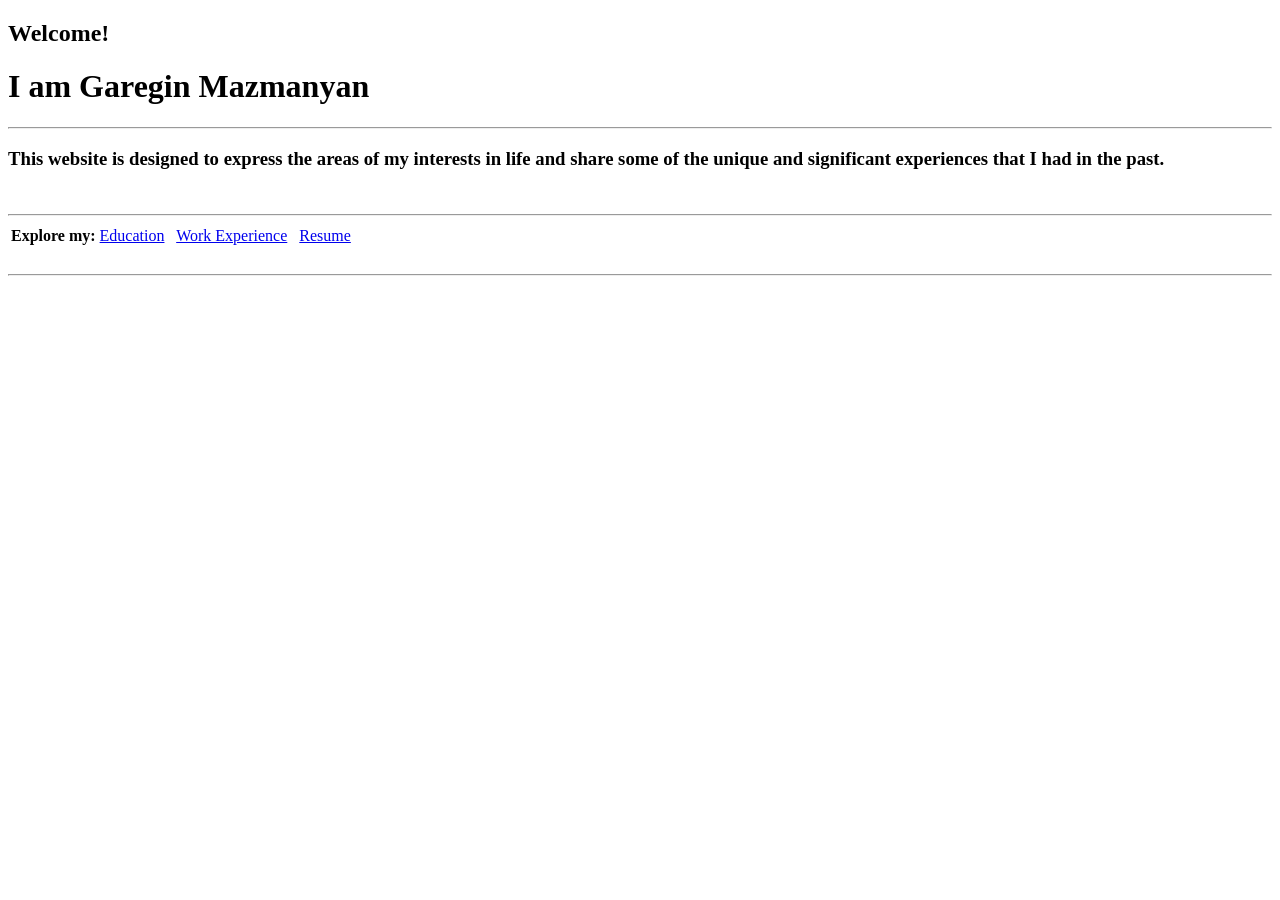
==== index.html @ bd247ea5 "Add files via upload" ====
<!DOCTYPE html>
<html lang="en">
<head>
    <meta charset="UTF-8">
    <title>Document</title>
</head>
<body>

<h2><b>Welcome!</b></h2>


<h1><b>I am Garegin Mazmanyan</b></h1>
<hr>
<section>
	<h3>This website is designed to express the areas of my interests in life and share some of the unique and significant experiences that I had in the past. </h3>
<br>
<hr>
</section>

<div>
	<table>
		<tr>
			<th>Explore my:</th>
			<td><a href='education.html'>Education</a></td>
			<td> &nbsp; <a  href='work_experience.html'>  Work Experience</a></td>
			<td> &nbsp; <a href='resume.html'>Resume</a></td>
		</tr>
	</table>
		<br>
		<hr>
</div>



</body>
</html>
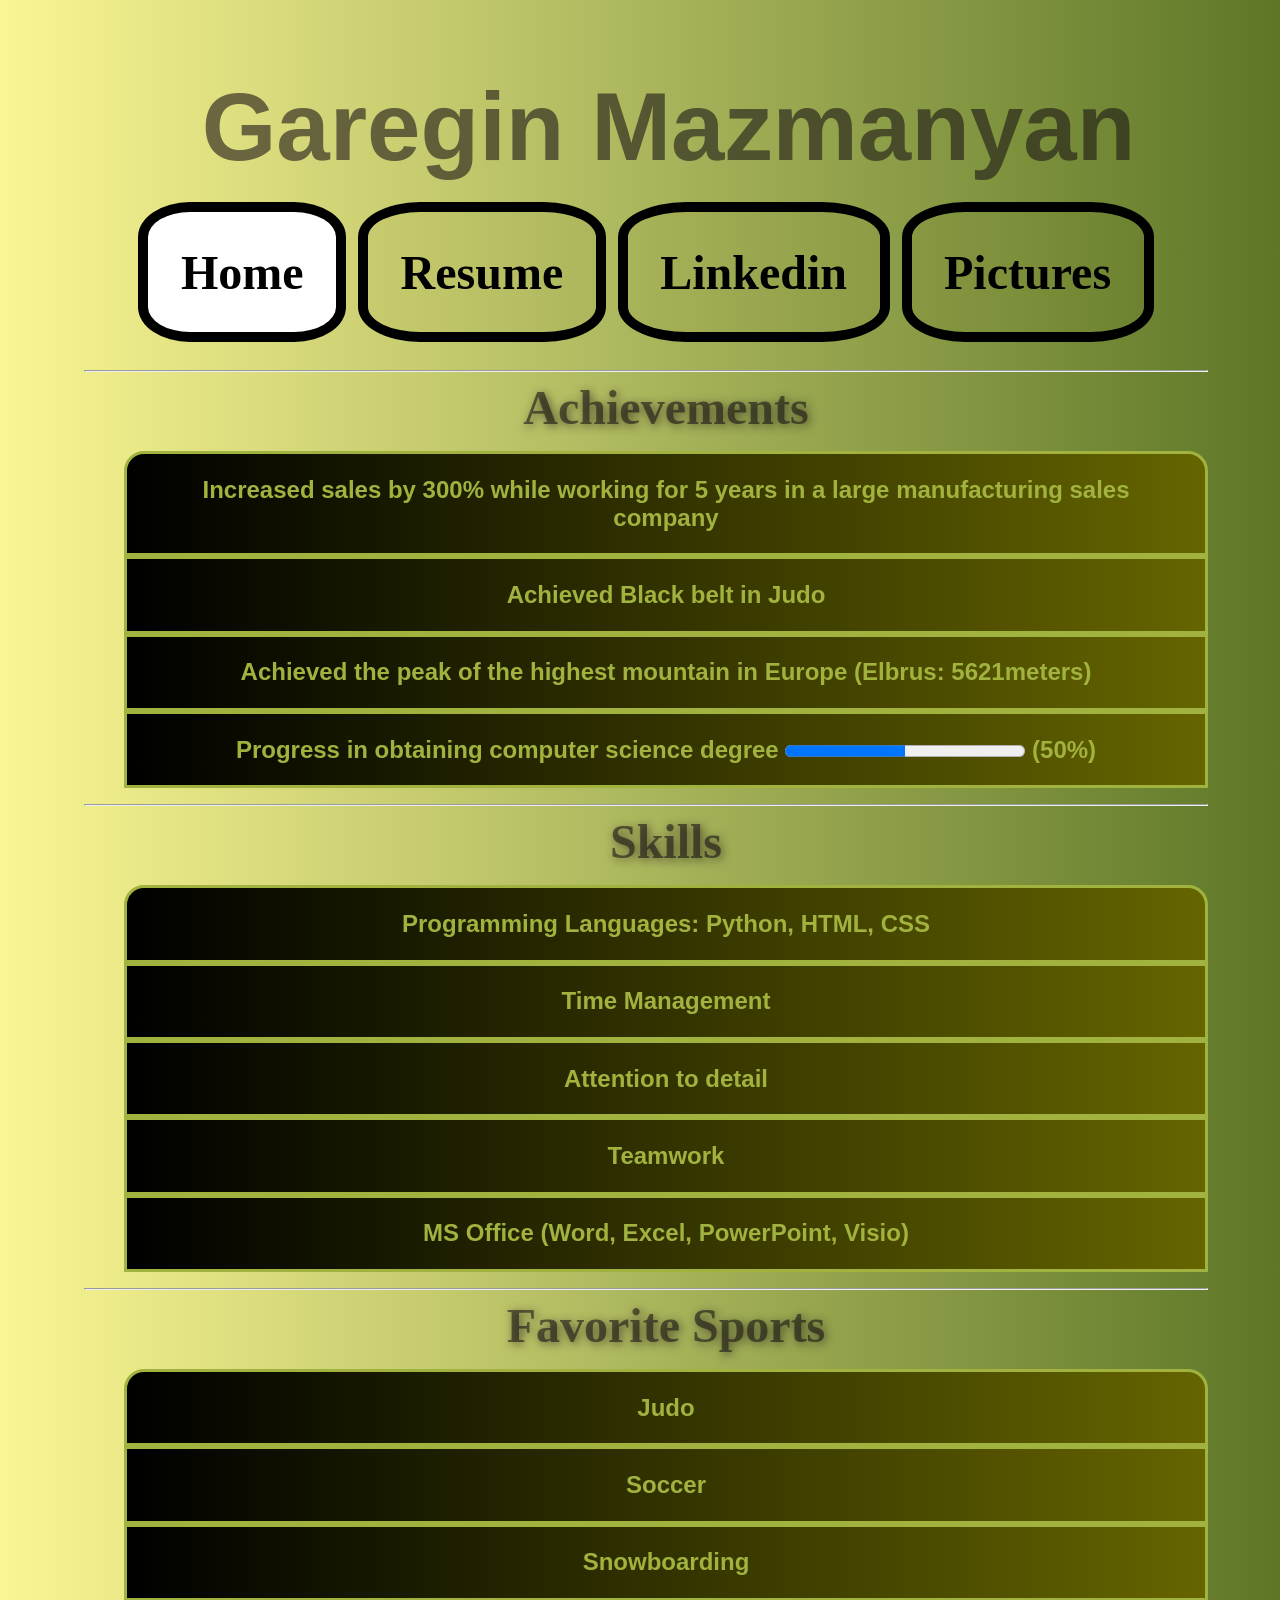
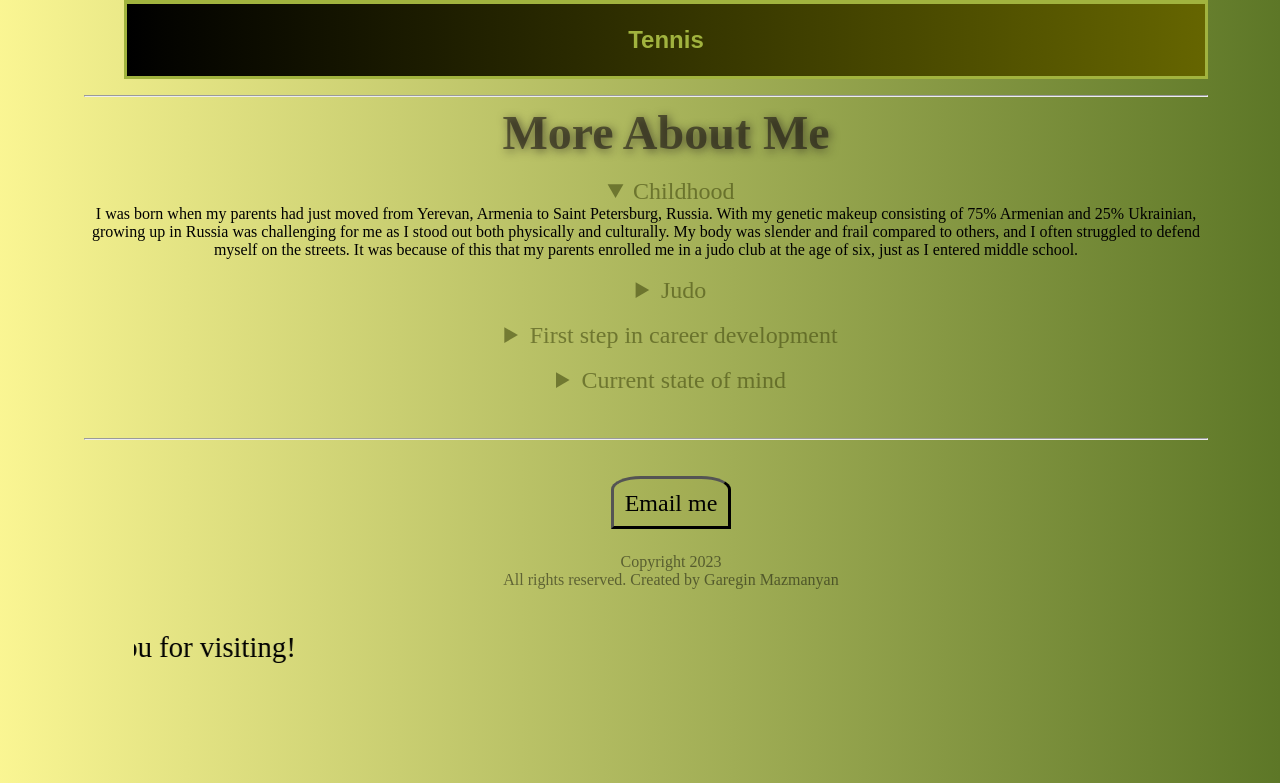
==== commit 989205c4: "Add files via upload" ====
--- a/index.html
+++ b/index.html
@@ -1,36 +1,96 @@
 <!DOCTYPE html>
-<html lang="en">
+<html  lang = 'en'>
 <head>
-    <meta charset="UTF-8">
-    <title>Document</title>
+	<meta charset="UTF-8">
+	<link rel="stylesheet" href="../awesomefonts/css/all.css">
+	<link rel = "stylesheet" href = "css/project.css">
 </head>
 <body>
+	<header>
+		<h1>Garegin Mazmanyan</h1>
+		<nav>
+		<a href  = 'index.html'class = "active">Home</a>
+		<a href = 'files/GMazmanyan_Resume.pdf' target = ' blank'>Resume</a>
+		<a href = 'https://www.linkedin.com/in/gareginma/' target = ' blank'>Linkedin</a>
+		<a href  = 'pictures.html'>Pictures</a>
+		</nav>
+	</header>
 
-<h2><b>Welcome!</b></h2>
+	<hr>
 
+	<section>
+		<h2>Achievements</h2>
+	 	<ul>
+			<li>Increased sales by 300% while working for 5 years in a large manufacturing sales company</li>
+			<li>Achieved Black belt in Judo</li>
+			<li>Achieved the peak of the highest mountain in Europe (Elbrus: 5621meters)</li>
+			<li>Progress in obtaining computer science degree  <progress value="0.5"></progress> (50%)</li>
+	 	</ul> 
+ 	</section>
 
-<h1><b>I am Garegin Mazmanyan</b></h1>
-<hr>
-<section>
-	<h3>This website is designed to express the areas of my interests in life and share some of the unique and significant experiences that I had in the past. </h3>
-<br>
-<hr>
-</section>
+	<hr>
 
-<div>
-	<table>
-		<tr>
-			<th>Explore my:</th>
-			<td><a href='education.html'>Education</a></td>
-			<td> &nbsp; <a  href='work_experience.html'>  Work Experience</a></td>
-			<td> &nbsp; <a href='resume.html'>Resume</a></td>
-		</tr>
-	</table>
+	<section>
+		<h2>Skills</h2>
+		<ul>
+			<li>Programming Languages: Python, HTML, CSS</li>
+			<li>Time Management</li>
+			<li>Attention to detail</li>
+			<li>Teamwork</li>
+			<li>MS Office (Word, Excel, PowerPoint, Visio)</li>
+		</ul>
+	</section>
+
+	<hr>
+
+	<section>
+		<h2>Favorite Sports</h2>
+		<ul>
+			<li>Judo</li>
+			<li>Soccer</li>
+			<li>Snowboarding</li>
+			<li>Tennis</li>
+		</ul>
+	</section>
+
+	<hr>
+
+	<section>
+		<h2>More About Me</h2>
 		<br>
-		<hr>
-</div>
+		<details open>
+			<summary>Childhood</summary>
+			I was born when my parents had just moved from Yerevan, Armenia to Saint Petersburg, Russia. With my genetic makeup consisting of 75% Armenian and 25% Ukrainian, growing up in Russia was challenging for me as I stood out both physically and culturally. My body was slender and frail compared to others, and I often struggled to defend myself on the streets. It was because of this that my parents enrolled me in a judo club at the age of six, just as I entered middle school.
+		</details>
+		<br>
+		<details>
+			<summary>Judo</summary>
+			I fell in love with judo from the very start, as it gave me the ability to protect myself and feel confident, earning respect from those around me. Judo became the top priority of my life until the age of 17, when I won a bronze medal at the Russian Championships and earned my black belt.
+		</details>
+		<br>
+		<details>
+			<summary>First step in career development</summary>
+			From a young age, I always knew I was ambitious and determined. However, I realized that becoming a professional athlete, especially in judo, would not lead me to the ambitious future I craved. I decided to explore the world of business by pursuing a degree in Switzerland and the United Kingdom. I spent a total of two years studying in Europe and decided to return to Russia to begin my career rather than continue my studies. Looking back, I recognize that my decision was made out of immaturity, as I believed I could become a successful professional while simultaneously self-educating and forgoing a formal university education.
+		</details>
+		<br>
+		<details>
+			<summary>Current state of mind</summary>
+			Although I found moderate success in my career, the experience revealed that I lacked many critical skills and knowledge necessary for a successful career. However, this time I knew precisely what I needed to study. Observing the vast technological tools and equipment in the company, I realized the significant impact of advanced knowledge on any industry's efficiency. This realization drove me to return to college and obtain a degree in computer science. My ultimate goal is to become a professional in the field of computer science, with a particular interest in robotics, artificial intelligence, and automation. I am inspired to remain active, always striving to enhance my quality of life in the future.
+		</details>
+	</section>
 
+	<br>
+	<br>
+	<hr>
+	
+	<footer>
+		<span><a class = 'contact' href="mailto:garegin.ma@gmail.com">Email me <i class="fa-regular fa-envelope"></i></a></span>
+		<br>
+		<br>
+		<span> <i class="fa-regular fa-copyright"></i> Copyright 2023</span>
+		<span> All rights reserved. Created by Garegin Mazmanyan</span>
+		<marquee direction = 'right'><i class="fa-regular fa-face-smile"></i>Thank you for visiting!<i class="fa-regular fa-face-smile"></i></marquee>
+	</footer>
+	
+</body>
 
-
-</body>
-</html>
--- a/css/project.css
+++ b/css/project.css
@@ -0,0 +1,127 @@
+body{
+    margin-left: 20px;
+    padding: 5%;
+    background: linear-gradient(to right,rgb(246 238 62 / 56%), rgb(93 119 39));
+}
+
+header{
+    text-align: center;
+    /* add a background-image */ 
+}
+
+h1{
+    padding-left: 45px;
+    font-family:'Gill Sans', 'Gill Sans MT', Calibri, 'Trebuchet MS', sans-serif;
+    font-size: 600%;
+    margin:auto;
+    color:rgb(29 22 22 / 60%);
+}
+
+nav{
+    padding: 20px;
+    font-weight: bold;
+    font-size: 300%;
+
+}
+
+nav a{
+    display: inline-block;
+    border: solid;
+    border-width: 10px;
+    border-radius: 25%;
+    padding: 3%;
+    text-decoration: none;
+	background-color: rgb(101 101 0 / 5%);
+	color: rgb(0, 0, 0);
+}
+
+nav a:hover{
+	background-color: rgb(255, 255, 255);
+	color: rgb(0, 0, 0);
+}
+
+.active{
+	background-color: rgb(255, 255, 255);
+	color: rgb(0, 0, 0);
+}
+
+h2{
+    font-size: 300%;
+    margin:0 auto;
+    padding-left: 40px;
+    color:rgb(29 22 22 / 60%);
+    text-shadow:2px 2px 10px;
+}
+
+section{
+    display: block;
+    text-align: center;
+}
+
+li{
+    border: solid;
+    padding: 2%;
+    list-style-type:none;
+    font-size: 150%;
+    background:linear-gradient(to right,rgb(0, 0, 0),rgb(101, 101, 0));
+    color:rgb(161, 179, 62);
+    font-weight: bold;
+    font-family:'Lucida Sans', 'Lucida Sans Regular', 'Lucida Grande', 'Lucida Sans Unicode', Geneva, Verdana, sans-serif;
+}
+li:first-child{
+    border-radius: 20px 20px 0px 0px;
+}
+
+summary{
+    margin-left: 50px;
+    font-size: 150%;
+    color:rgb(64 71 13 / 58%)
+
+}
+
+summary:hover{
+    color:rgb(64, 71, 13);
+    border: solid;
+    border-radius: 25%;
+    border-color: black;
+}
+
+footer{
+    margin-left: 50px;
+    margin-top: 50px;
+}
+
+span{
+    display: block;
+    text-align: center;
+    color: rgba(0, 0, 0, 0.484);
+}
+
+.contact{
+    background-color: rgb(101 101 0 / 5%);
+	color: rgb(0, 0, 0);
+    margin: 10px;
+    padding: 1%;
+    font-size: 150%;
+    border: outset 3px;
+    border-radius: 25% 25% 0% 0%;
+    margin: 0 auto;
+    text-decoration: none;
+    border-color: black;
+
+}.contact:hover{
+    border: inset 3px;
+    background-color: rgb(255, 255, 255);
+	color: rgb(0, 0, 0);
+}
+marquee{
+    padding: 4%;
+    font-size: 180%;
+}
+
+img{
+    display: inline-block;
+    width: 32s0px;
+    height:400px;
+    border: solid;
+}
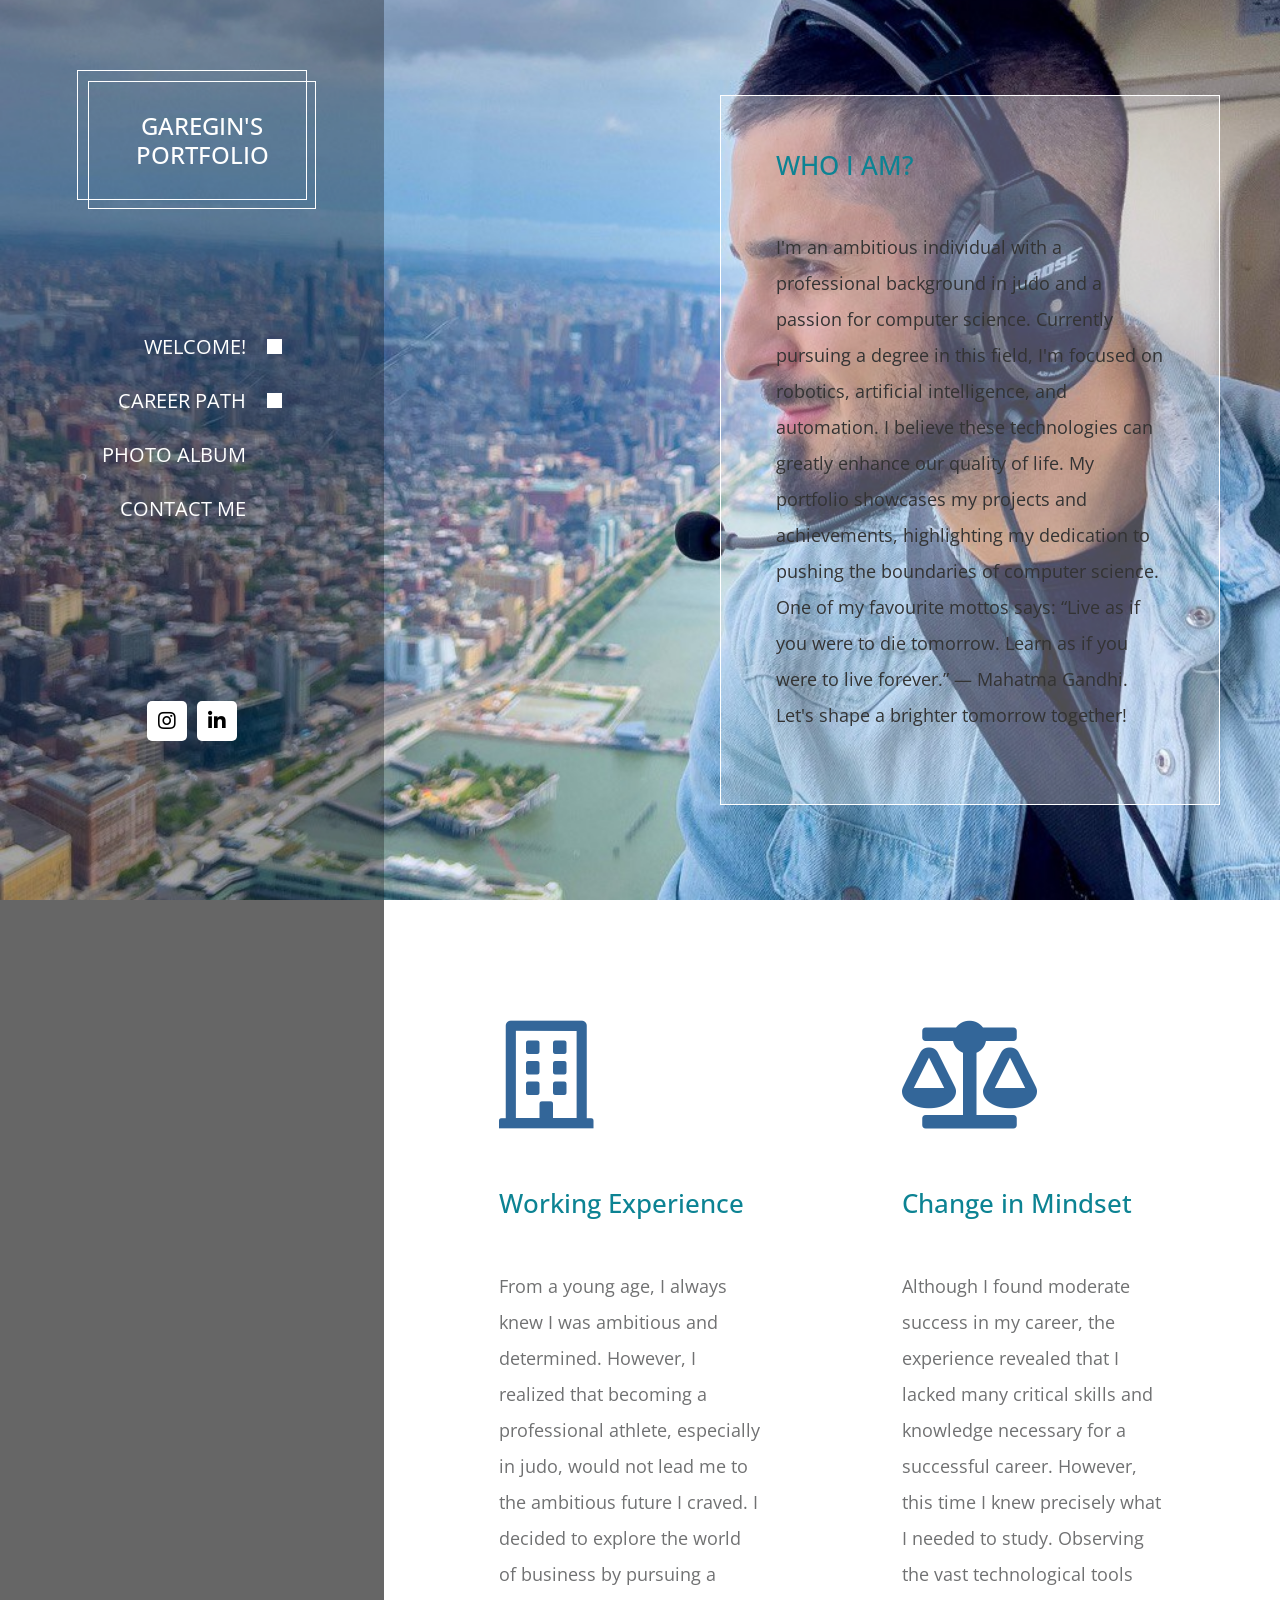
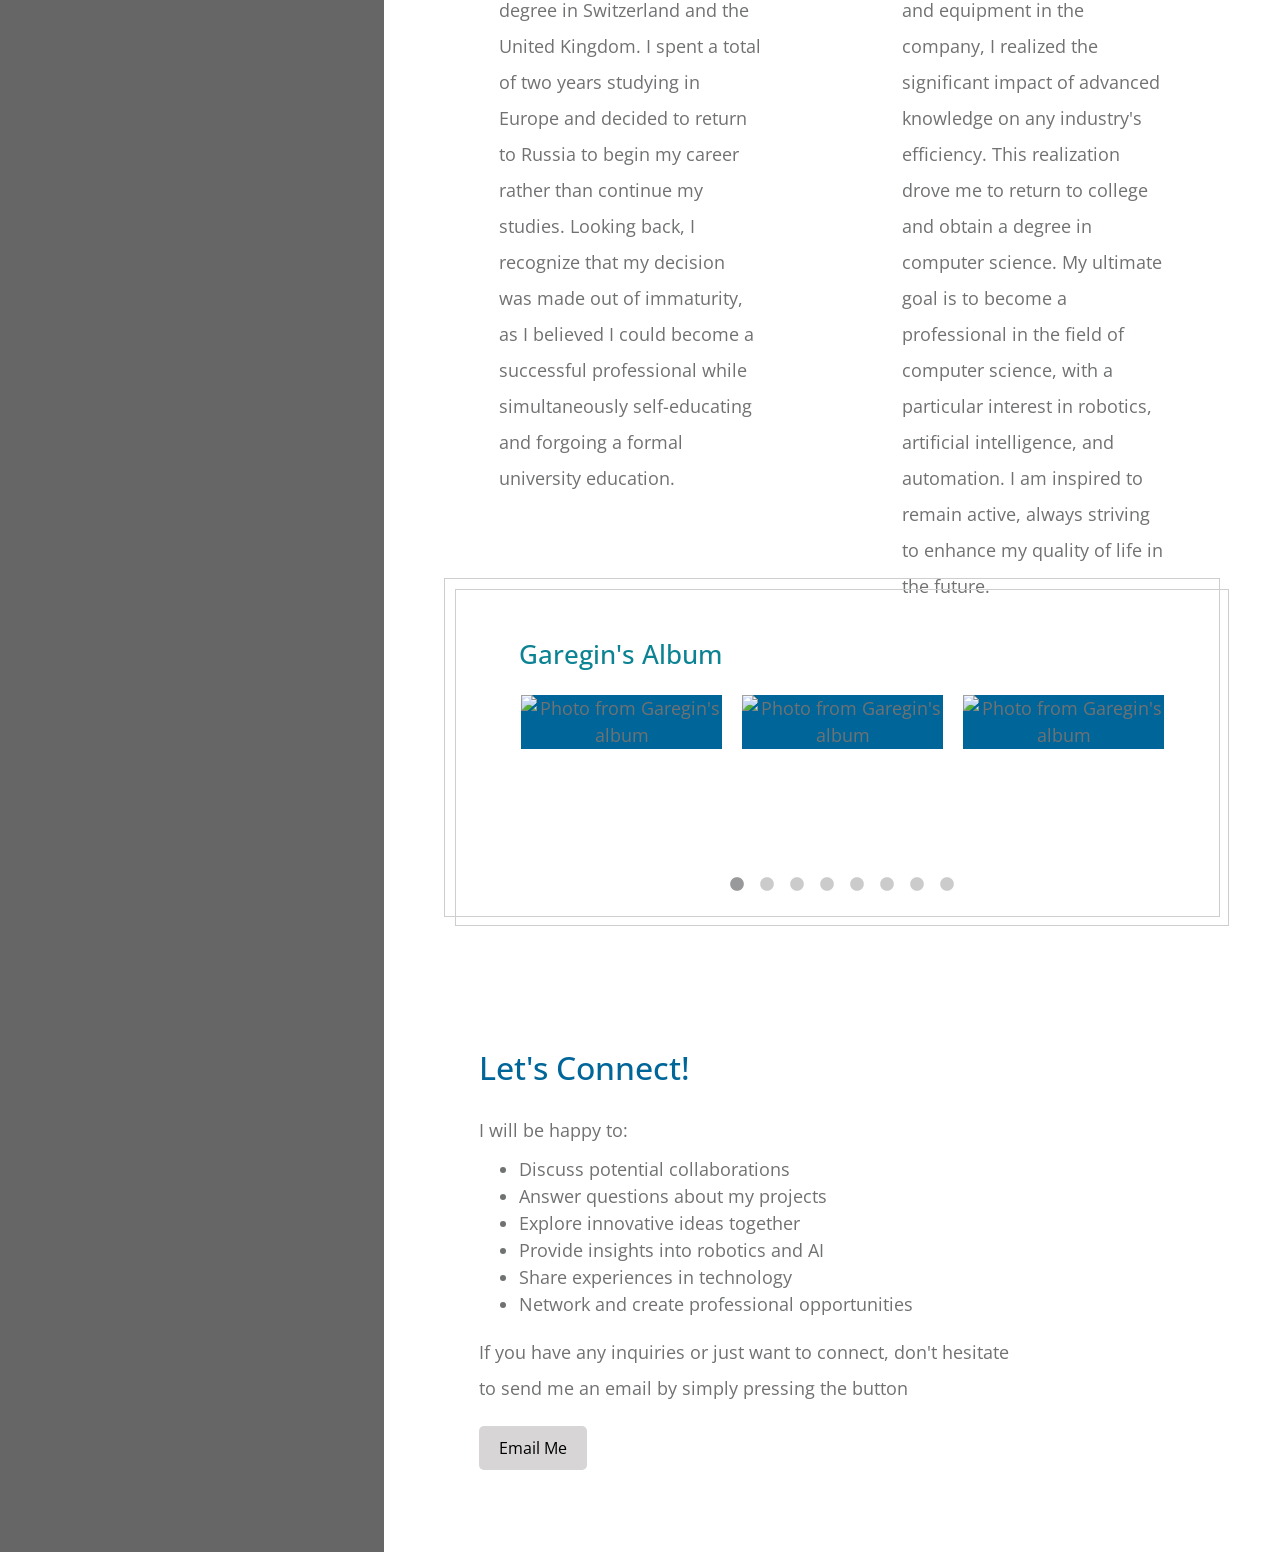
==== commit ca7a83c5: "Add files via upload" ====
--- a/index.html
+++ b/index.html
@@ -1,96 +1,235 @@
 <!DOCTYPE html>
-<html  lang = 'en'>
-<head>
-	<meta charset="UTF-8">
-	<link rel="stylesheet" href="../awesomefonts/css/all.css">
-	<link rel = "stylesheet" href = "css/project.css">
-</head>
-<body>
-	<header>
-		<h1>Garegin Mazmanyan</h1>
-		<nav>
-		<a href  = 'index.html'class = "active">Home</a>
-		<a href = 'files/GMazmanyan_Resume.pdf' target = ' blank'>Resume</a>
-		<a href = 'https://www.linkedin.com/in/gareginma/' target = ' blank'>Linkedin</a>
-		<a href  = 'pictures.html'>Pictures</a>
-		</nav>
-	</header>
-
-	<hr>
-
-	<section>
-		<h2>Achievements</h2>
-	 	<ul>
-			<li>Increased sales by 300% while working for 5 years in a large manufacturing sales company</li>
-			<li>Achieved Black belt in Judo</li>
-			<li>Achieved the peak of the highest mountain in Europe (Elbrus: 5621meters)</li>
-			<li>Progress in obtaining computer science degree  <progress value="0.5"></progress> (50%)</li>
-	 	</ul> 
- 	</section>
-
-	<hr>
-
-	<section>
-		<h2>Skills</h2>
-		<ul>
-			<li>Programming Languages: Python, HTML, CSS</li>
-			<li>Time Management</li>
-			<li>Attention to detail</li>
-			<li>Teamwork</li>
-			<li>MS Office (Word, Excel, PowerPoint, Visio)</li>
-		</ul>
-	</section>
-
-	<hr>
-
-	<section>
-		<h2>Favorite Sports</h2>
-		<ul>
-			<li>Judo</li>
-			<li>Soccer</li>
-			<li>Snowboarding</li>
-			<li>Tennis</li>
-		</ul>
-	</section>
-
-	<hr>
-
-	<section>
-		<h2>More About Me</h2>
-		<br>
-		<details open>
-			<summary>Childhood</summary>
-			I was born when my parents had just moved from Yerevan, Armenia to Saint Petersburg, Russia. With my genetic makeup consisting of 75% Armenian and 25% Ukrainian, growing up in Russia was challenging for me as I stood out both physically and culturally. My body was slender and frail compared to others, and I often struggled to defend myself on the streets. It was because of this that my parents enrolled me in a judo club at the age of six, just as I entered middle school.
-		</details>
-		<br>
-		<details>
-			<summary>Judo</summary>
-			I fell in love with judo from the very start, as it gave me the ability to protect myself and feel confident, earning respect from those around me. Judo became the top priority of my life until the age of 17, when I won a bronze medal at the Russian Championships and earned my black belt.
-		</details>
-		<br>
-		<details>
-			<summary>First step in career development</summary>
-			From a young age, I always knew I was ambitious and determined. However, I realized that becoming a professional athlete, especially in judo, would not lead me to the ambitious future I craved. I decided to explore the world of business by pursuing a degree in Switzerland and the United Kingdom. I spent a total of two years studying in Europe and decided to return to Russia to begin my career rather than continue my studies. Looking back, I recognize that my decision was made out of immaturity, as I believed I could become a successful professional while simultaneously self-educating and forgoing a formal university education.
-		</details>
-		<br>
-		<details>
-			<summary>Current state of mind</summary>
-			Although I found moderate success in my career, the experience revealed that I lacked many critical skills and knowledge necessary for a successful career. However, this time I knew precisely what I needed to study. Observing the vast technological tools and equipment in the company, I realized the significant impact of advanced knowledge on any industry's efficiency. This realization drove me to return to college and obtain a degree in computer science. My ultimate goal is to become a professional in the field of computer science, with a particular interest in robotics, artificial intelligence, and automation. I am inspired to remain active, always striving to enhance my quality of life in the future.
-		</details>
-	</section>
-
-	<br>
-	<br>
-	<hr>
-	
-	<footer>
-		<span><a class = 'contact' href="mailto:garegin.ma@gmail.com">Email me <i class="fa-regular fa-envelope"></i></a></span>
-		<br>
-		<br>
-		<span> <i class="fa-regular fa-copyright"></i> Copyright 2023</span>
-		<span> All rights reserved. Created by Garegin Mazmanyan</span>
-		<marquee direction = 'right'><i class="fa-regular fa-face-smile"></i>Thank you for visiting!<i class="fa-regular fa-face-smile"></i></marquee>
-	</footer>
-	
-</body>
-
+<html lang="en">
+  <head>
+    <meta charset="UTF-8" />
+    <meta name="viewport" content="width=device-width, initial-scale=1.0" />
+    <meta http-equiv="X-UA-Compatible" content="ie=edge" />
+
+    <title>MyPortfolio</title>
+    <link rel="stylesheet" href="https://fonts.googleapis.com/css?family=Open+Sans:400,600" />
+    <link rel="stylesheet" href="css/all.min.css" />
+    <link rel="stylesheet" href="css/bootstrap.min.css" />
+    <link rel="stylesheet" href="slick/slick.css"/>    
+    <link rel="stylesheet" href="slick/slick-theme.css"/>    
+    <link rel="stylesheet" href="css/magnific-popup.css">
+    <link rel="stylesheet" href="css/templatemo-dream-pulse.css" />
+    <link rel="stylesheet" href="https://cdnjs.cloudflare.com/ajax/libs/font-awesome/5.15.3/css/all.min.css" />
+  </head>
+
+  <body>
+    <main class="container-fluid">
+      <div class="row">        
+          <nav id="tmSidebar" class="tm-bg-black-transparent tm-sidebar">
+            <button class="navbar-toggler" type="button" aria-label="Toggle navigation">
+              <i class="fas fa-bars"></i>
+            </button>
+            <div class="tm-sidebar-sticky">
+              <div class="tm-brand-box">
+                <div class="tm-double-border-1">
+                  <div class="tm-double-border-2">
+                    <h1 class="tm-brand text-uppercase">Garegin's Portfolio</h1>
+                  </div>
+                </div>
+              </div>
+              <ul id="tmMainNav" class="nav flex-column text-uppercase text-right tm-main-nav">
+                <li class="nav-item">
+                  <a href="#intro" class="nav-link active">
+                    <span class="d-inline-block mr-3">Welcome!</span>
+                    <span class="d-inline-block tm-white-rect"></span>
+                  </a>
+                </li>
+                <li class="nav-item">
+                  <a href="#about" class="nav-link">
+                    <span class="d-inline-block mr-3">Career Path</span>
+                    <span class="d-inline-block tm-white-rect"></span>
+                  </a>
+                </li>
+                <li class="nav-item">
+                  <a href="#work" class="nav-link">
+                    <span class="d-inline-block mr-3">Photo Album</span>
+                    <span class="d-inline-block tm-white-rect"></span>
+                  </a>
+                </li>
+                <li class="nav-item">
+                  <a href="#clients" class="nav-link">
+                    <span class="d-inline-block mr-3">Contact me</span>
+                    <span class="d-inline-block tm-white-rect"></span>
+                  </a>
+                </li>
+              </ul>
+              <ul class="nav flex-row tm-social-links">
+                <li class="nav-item">
+                  <a href="https://www.instagram.com/" target = ' blank' class="nav-link tm-social-link">
+                    <i class="fab fa-instagram"></i>
+                  </a>
+                </li>
+                <li class="nav-item">
+                  <a href="https://www.linkedin.com/in/gareginma/" target = ' blank' class="nav-link tm-social-link">
+                    <i class="fab fa-linkedin-in"></i>
+                  </a>
+                </li>
+              </ul>
+            </div>
+          </nav>
+          
+          <main role="main" class="ml-sm-auto col-12">
+            <section class="parallax-window"
+              data-parallax="scroll"
+              data-image-src="img/dream-pulse-header.jpg">
+              <div class="tm-section-wrap">
+                <div id="intro" class="tm-section">
+                  <div class="tm-bg-white-transparent tm-intro">
+                    <h2 class="tm-section-title mb-5 text-uppercase tm-color-primary">Who I am?</h2>
+                      <p class="tm-color-gray">
+                        I'm an ambitious individual with a professional background in judo and a passion for computer science. Currently pursuing a degree in this field, I'm focused on robotics, artificial intelligence, and automation. I believe these technologies can greatly enhance our quality of life. My portfolio showcases my projects and achievements, highlighting my dedication to pushing the boundaries of computer science. One of my favourite mottos says: “Live as if you were to die tomorrow. Learn as if you were to live forever.” ― Mahatma Gandhi. Let's shape a brighter tomorrow together!
+                      </p>
+                  </div>              
+                </div>
+              </div>            
+          </section>
+
+          <div class="tm-section-wrap bg-white">
+            <section id="about" class="row tm-section">
+              <div class="col-xl-6">
+                <div class="tm-section-half">    
+                    <div><i class="far fa-6x fa-building mb-5 tm-section-icon"></i></div>                        
+                    <h2 class="tm-section-title tm-color-primary mb-5">Working Experience</h2>
+                    <p class="mb-5">
+                      From a young age, I always knew I was ambitious and determined. However, I realized that becoming a professional athlete, especially in judo, would not lead me to the ambitious future I craved. I decided to explore the world of business by pursuing a degree in Switzerland and the United Kingdom. I spent a total of two years studying in Europe and decided to return to Russia to begin my career rather than continue my studies. Looking back, I recognize that my decision was made out of immaturity, as I believed I could become a successful professional while simultaneously self-educating and forgoing a formal university education.
+                    </p>
+                </div>
+              </div>
+              <div class="col-xl-6">
+                <div class="tm-section-half">
+                    <div><i class="fas fa-6x fa-balance-scale mb-5 tm-section-icon"></i></div> 
+                    <h2 class="tm-section-title tm-color-primary mb-5">Change in Mindset</h2>
+                    <p class="mb-5">
+                      Although I found moderate success in my career, the experience revealed that I lacked many critical skills and knowledge necessary for a successful career. However, this time I knew precisely what I needed to study. Observing the vast technological tools and equipment in the company, I realized the significant impact of advanced knowledge on any industry's efficiency. This realization drove me to return to college and obtain a degree in computer science. My ultimate goal is to become a professional in the field of computer science, with a particular interest in robotics, artificial intelligence, and automation. I am inspired to remain active, always striving to enhance my quality of life in the future.
+                    </p>
+                </div>
+              </div>
+            </section>
+          </div>
+            
+          <div class="tm-section-wrap bg-white">
+            <section id="work" class="row tm-section">
+              <div class="col-12">
+                <div class="w-100 tm-double-border-1 tm-border-gray">
+                    <div class="tm-double-border-2 tm-border-gray tm-box-pad">
+                      <div class="tm-gallery-wrap">
+                          <h2 class="tm-color-primary tm-section-title mb-4 ml-2">Garegin's Album</h2>
+                          <div class="tm-gallery">
+                            <div class="tm-gallery-item">                        
+                              <figure class="effect-bubba">
+                                <img src="img/gallery/01.jpg" alt="Photo from Garegin's album" class="img-fluid">
+                                <figcaption>
+                                  <p>Standing on my hands on the devil's bridge</p>
+                                  <a href="img/gallery/large/01.jpg">View more</a>
+                                </figcaption>
+                              </figure>
+                            </div>
+                            <div class="tm-gallery-item">
+                              <figure class="effect-bubba">
+                                <img src="img/gallery/02.jpg" alt="Photo from Garegin's album" class="img-fluid">
+                                <figcaption>
+                                  
+                                  <p>Another picture of me in sedona.</p>
+                                  <a href="img/gallery/large/02.jpg">View more</a>
+                                </figcaption>
+                              </figure>
+                            </div>
+                            <div class="tm-gallery-item">
+                              <figure class="effect-bubba">
+                                <img src="img/gallery/03.jpg" alt="Photo from Garegin's album" class="img-fluid">
+                                <figcaption>
+                                  <p>In Mammoth Lakes during winter brake</p>
+                                  <a href="img/gallery/large/03.jpg">View more</a>
+                                </figcaption>
+                              </figure>
+                            </div>
+                            <div class="tm-gallery-item">
+                              <figure class="effect-bubba">
+                                <img src="img/gallery/04.jpg" alt="Photo from Garegin's album" class="img-fluid">
+                                <figcaption>
+                                  <p>With my student</p>
+                                  <a href="img/gallery/large/04.jpg">View more</a>
+                                </figcaption>
+                              </figure>
+                            </div>
+                            <div class="tm-gallery-item">
+                              <figure class="effect-bubba">
+                                <img src="img/gallery/05.jpg" alt="Photo from Garegin's album" class="img-fluid">
+                                <figcaption>                           
+                                  <p>Judo fight. Russian Championship </p>
+                                  <a href="img/gallery/large/05.jpg">View more</a>
+                                </figcaption>
+                              </figure>
+                            </div>
+                            <div class="tm-gallery-item">
+                              <figure class="effect-bubba">
+                                <img src="img/gallery/06.jpg" alt="Photo from Garegin's album" class="img-fluid">
+                                <figcaption>
+                                  <p>After reward ceremony</p>
+                                  <a href="img/gallery/large/06.jpg">View more</a>
+                                </figcaption>
+                              </figure>
+                            </div>
+                            <div class="tm-gallery-item">
+                              <figure class="effect-bubba">
+                                <img src="img/gallery/07.jpg" alt="Photo from Garegin's album" class="img-fluid">
+                                <figcaption>
+                                  <p>Reward ceremony</p>
+                                  <a href="img/gallery/large/07.jpg">View more</a>
+                                </figcaption>
+                              </figure>
+                            </div>
+                            <div class="tm-gallery-item">
+                              <figure class="effect-bubba">
+                                <img src="img/gallery/08.jpg" alt="Photo from Garegin's album" class="img-fluid">
+                                <figcaption>
+                                  <p>With the statue of Albert Einstein</p>
+                                  <a href="img/gallery/large/08.jpg">View more</a>
+                                </figcaption>
+                              </figure>
+                            </div>
+                          </div>
+                      </div>                        
+                    </div>                  
+                  </div>     
+              </div>         
+            </section>
+          </div>
+            
+          <div class="tm-section-wrap bg-white">
+            <section id="clients" class="row tm-section">
+              <div class="col-12 tm-section-pad">
+                <div class="tm-flex-item-left">
+                  <div class="tm-w-80 pl-0 pr-4"> <!-- Adjusted padding on the right -->
+                    <h2 class="tm-color-primary mb-4">Let's Connect!</h2>
+                    <p class="mb-2">I will be happy to:</p>
+                    <ul class="contact-list">
+                      <li>Discuss potential collaborations</li>
+                      <li>Answer questions about my projects</li>
+                      <li>Explore innovative ideas together</li>
+                      <li>Provide insights into robotics and AI</li>
+                      <li>Share experiences in technology</li>
+                      <li>Network and create professional opportunities</li>
+                    </ul>
+                    <p>
+                      If you have any inquiries or just want to connect, don't hesitate to send me an email by simply pressing the button
+                      <a class="contact-button" href="mailto:garegin.ma@gmail.com">Email Me</a>
+                    </p>
+                  </div>
+                </div>
+              </div>
+            </section>
+          </div>
+
+    <script src="js/jquery.min.js"></script>
+    <script src="js/jquery.singlePageNav.min.js"></script>
+    <script src="js/parallax.min.js"></script>
+    <script src="slick/slick.min.js"></script>
+    <script src="js/jquery.magnific-popup.min.js"></script>
+    <script src="js/templatemo-scripts.js"></script>
+  </body>
+</html>
--- a/css/templatemo-dream-pulse.css
+++ b/css/templatemo-dream-pulse.css
@@ -0,0 +1,713 @@
+body {
+  font-family: "Open Sans", Arial, Helvetica, sans-serif;
+  font-size: 18px;
+  font-weight: 400;
+  overflow-x: hidden;
+  color: #707172;
+  background-color: #666;
+}
+
+.contact-button {
+  display: inline-block;
+  padding: 10px 20px;
+  background-color: rgb(215, 213, 213);
+  color:#000000;
+  text-decoration: none;
+  border-radius: 5px;
+  transition: background-color 0.3s;
+  margin-top: 20px;
+  font-size: 16px;
+  line-height: 1.5;
+}
+
+.contact-button:hover {
+  background-color: #000000;
+  color:  white;
+  text-decoration: none;
+}
+
+.tm-contact {
+  text-align: center;
+  margin-top: 30px;
+}
+
+p {
+  line-height: 2;
+}
+
+a {
+  transition: all 0.3s ease;
+}
+
+.container-fluid {
+  padding-left: 0;
+  padding-right: 0;
+}
+
+.small {
+  font-size: 0.95rem;
+}
+
+.tm-color-primary {
+  color: #069;
+}
+
+.tm-color-gray {
+  color: #333;
+}
+
+.tm-bg-black-transparent {
+  background-color: rgba(0, 0, 0, 0.3);
+}
+
+.tm-bg-white-transparent {
+  background-color: rgba(255, 255, 255, 0.3);
+  border: 1px solid white;
+}
+
+.tm-intro {
+  max-width: 500px;
+  width: 100%;
+  padding: 55px;
+  margin-right: 0;
+  margin-left: auto;
+}
+
+.tm-section-title {
+  font-size: 1.6rem;
+}
+
+.parallax-window {
+  min-height: auto;
+  background: transparent;
+  background-repeat: no-repeat;
+  background-position: center center;
+  background-size: cover; 
+  max-width: 100%;
+}
+
+.tm-section {
+  display: flex;
+  align-items: center;
+  height: auto;
+  max-width: 1275px;
+  padding: 66px 60px;
+}
+
+#intro {
+  min-height: 100vh;
+  max-width: none;
+}
+
+.tm-brand {
+  font-size: 1.5rem;
+}
+
+.tm-brand-box {
+  box-sizing: content-box;
+  width: 200%;
+  max-width: 230px;
+  min-height: 160px;
+  color: white;
+  text-align: center;
+  margin: 70px auto 90px;
+}
+
+.tm-double-border-1,
+.tm-double-border-2 {
+  border: 1px solid #fff;
+  position: relative;
+}
+
+.tm-double-border-2 {
+  top: 10px;
+  left: 10px;
+}
+
+.tm-border-gray {
+  border-color: #cdcecf;
+}
+
+.tm-box-pad {
+  padding: 50px 55px;
+}
+
+.tm-brand {
+  padding: 30px;
+}
+
+.tm-sidebar {
+  position: fixed;
+  top: 0;
+  bottom: 0;
+  left: 0;
+  z-index: 100;
+  padding-left: 70px;
+  padding-right: 70px;
+  width: 400px;
+  max-width: 400px;
+}
+
+/* Hide scrollbar */
+.tm-sidebar {
+  overflow-y: scroll;
+  scrollbar-width: none; /* Firefox */
+  -ms-overflow-style: none; /* IE 10+ */
+}
+.tm-sidebar::-webkit-scrollbar {
+  /* WebKit */
+  width: 0;
+  height: 0;
+}
+
+.tm-sidebar-sticky {
+  display: flex;
+  flex-direction: column;
+  align-items: center;
+  justify-content: center;
+}
+
+.tm-section-wrap {
+  width: calc(100% - 400px);
+  margin-left: auto;
+  margin-right: 0;  
+}
+
+.tm-main-nav > li > a {
+  color: white;
+}
+
+.tm-main-nav {
+  margin-bottom: 160px;
+}
+
+.tm-white-rect {
+  display: block;
+  width: 15px;
+  height: 15px;
+  background-color: white;
+}
+
+.nav-link {
+  font-size: 1.25rem;
+  padding-top: 12px;
+  padding-bottom: 12px;
+}
+
+.nav-link .tm-white-rect {
+  opacity: 0;
+  transition: all 0.3s ease;
+}
+
+.nav-link.current .tm-white-rect,
+.nav-link:hover .tm-white-rect {
+  opacity: 1;
+}
+
+.tm-main-nav .nav-link:hover {
+  animation-name: blinker;
+  animation-duration: 0.5s;
+  animation-timing-function: ease-in-out;
+  animation-iteration-count: infinite;
+}
+
+@keyframes blinker {
+  0% {
+    opacity: 1;
+  }
+  50% {
+    opacity: 0.1;
+  }
+  100% {
+    opacity: 1;
+  }
+}
+
+.tm-social-links {
+  margin-bottom: 27px;
+}
+
+.tm-social-link {
+  width: 40px;
+  height: 40px;
+  color: black;
+  background-color: white;
+  margin: 8px;
+  border-radius: 5px;
+  padding: 0;
+  display: flex;
+  align-items: center;
+  justify-content: center;
+}
+
+.tm-social-link:hover,
+.tm-social-link:focus {
+  background-color: #069;
+  color: white;
+}
+
+.tm-footer-link {
+  color: white;
+}
+
+.tm-footer-link:hover {
+  color: #F93;
+  text-decoration: none;
+}
+
+.tm-section-half {
+  padding: 55px;
+  height: 60em;
+}
+
+
+.tm-section-icon {
+  color: #369;
+  width: 120px;
+  height: 120px;
+  display: flex;
+  align-items: center;
+  justify-content: center;
+}
+
+/* Our Work */
+
+.tm-gallery-wrap {
+  max-width: 1040px;
+  margin-left: auto;
+  margin-right: auto;
+}
+
+@media (min-width: 1210px) {
+  .tm-gallery-wrap {
+    max-width: 780px;
+  }
+  .parallax-slider {
+    transform: translate3d(0px, -220px, 0px) !important;
+    position: absolute;
+    height: 2025px;
+    width: 1519.2px;
+    max-width: none;
+} 
+}
+
+@media (max-width: 1200px) {
+  .tm-gallery-wrap {
+    max-width: 520px;
+  }
+}
+
+
+@media (max-width: 991px) {
+  .tm-gallery-wrap {
+    max-width: 780px;
+  }
+}
+
+@media (max-width: 767px) {
+  .tm-gallery-wrap {
+    max-width: 520px;
+  }
+}
+
+@media (max-width: 480px) {
+  .tm-gallery-wrap {
+    max-width: 260px;
+  }
+    .parallax-slider {
+    transform: translate3d(0px, -450px, 0px) !important;
+    position: absolute;
+    height: 2025px;
+    width: 1519.2px;
+    max-width: none;
+} 
+}
+
+.tm-gallery-item {
+  padding-left: 10px;
+  padding-right: 10px;
+}
+
+.slick-dots {
+  bottom: -50px;
+}
+
+.slick-dots li button:before {
+  font-size: 16px;
+  opacity: 0.2;
+}
+
+.slick-dots li.slick-active button:before {
+  color: #98999a;
+  opacity: 1;
+}
+
+h2.tm-section-title {
+  color: rgb(12, 131, 147);
+}
+
+/* 
+  Gallery Item Hover Effect
+  https://tympanus.net/codrops/2014/06/19/ideas-for-subtle-hover-effects/
+*/
+
+/* Common style */
+.tm-gallery-item figure {
+  position: relative;
+  float: left;
+  overflow: hidden;
+  margin-bottom: 0;
+  background: #3085a3;
+  text-align: center;
+  cursor: pointer;
+}
+
+.tm-gallery-item figure img {
+  position: relative;
+  display: block;
+  min-height: 100%;
+  max-width: 100%;
+  opacity: 0.8;
+}
+
+.tm-gallery-item figure figcaption {
+  padding: 1em;
+  color: #fff;
+  text-transform: uppercase;
+  font-size: 1.25em;
+  -webkit-backface-visibility: hidden;
+  backface-visibility: hidden;
+}
+
+.tm-gallery-item figure figcaption::before,
+.tm-gallery-item figure figcaption::after {
+  pointer-events: none;
+}
+
+.tm-gallery-item figure figcaption,
+.tm-gallery-item figure figcaption > a {
+  position: absolute;
+  top: 0;
+  left: 0;
+  width: 100%;
+  height: 100%;
+  display: flex;
+  flex-direction: column;
+  justify-content: center;
+}
+
+/* Anchor will cover the whole item by default */
+/* For some effects it will show as a button */
+.tm-gallery-item figure figcaption > a {
+  z-index: 1000;
+  text-indent: 200%;
+  white-space: nowrap;
+  font-size: 0;
+  opacity: 0;
+}
+
+.tm-gallery-item figure h2 {
+  word-spacing: -0.15em;
+  font-weight: 300;
+}
+
+.tm-gallery-item figure h2 span {
+  font-weight: 800;
+}
+
+.tm-gallery-item figure h2,
+.tm-gallery-item figure p {
+  margin: 0;
+}
+
+.tm-gallery-item figure p {
+  letter-spacing: 1px;
+  font-size: 68.5%;
+}
+
+/*---------------*/
+/***** Bubba *****/
+/*---------------*/
+
+figure.effect-bubba {
+  background: #069;
+}
+
+figure.effect-bubba img {
+  opacity: 1;
+  -webkit-transition: opacity 0.35s;
+  transition: opacity 0.35s;
+}
+
+figure.effect-bubba:hover img {
+  opacity: 0.4;
+}
+
+figure.effect-bubba figcaption::before,
+figure.effect-bubba figcaption::after {
+  position: absolute;
+  top: 15px;
+  right: 15px;
+  bottom: 15px;
+  left: 15px;
+  content: "";
+  opacity: 0;
+  -webkit-transition: opacity 0.35s, -webkit-transform 0.35s;
+  transition: opacity 0.35s, transform 0.35s;
+}
+
+figure.effect-bubba figcaption::before {
+  border-top: 1px solid #fff;
+  border-bottom: 1px solid #fff;
+  -webkit-transform: scale(0, 1);
+  transform: scale(0, 1);
+}
+
+figure.effect-bubba figcaption::after {
+  border-right: 1px solid #fff;
+  border-left: 1px solid #fff;
+  -webkit-transform: scale(1, 0);
+  transform: scale(1, 0);
+}
+
+figure.effect-bubba h2 {
+  font-size: 1.5rem;
+  margin-bottom: 30px;
+  opacity: 0;
+  -webkit-transition: -webkit-transform 0.35s;
+  transition: transform 0.35s;
+  -webkit-transform: translate3d(0, -20px, 0);
+  transform: translate3d(0, -20px, 0);
+}
+
+figure.effect-bubba p {
+  width: 100%;
+  padding: 10px;
+  opacity: 0;
+  -webkit-transition: opacity 0.35s, -webkit-transform 0.35s;
+  transition: opacity 0.35s, transform 0.35s;
+  -webkit-transform: translate3d(0, 20px, 0);
+  transform: translate3d(0, 20px, 0);
+}
+
+figure.effect-bubba:hover figcaption::before,
+figure.effect-bubba:hover figcaption::after {
+  opacity: 1;
+  -webkit-transform: scale(1);
+  transform: scale(1);
+}
+
+figure.effect-bubba:hover h2,
+figure.effect-bubba:hover p {
+  opacity: 1;
+  -webkit-transform: translate3d(0, 0, 0);
+  transform: translate3d(0, 0, 0);
+}
+
+/* Clients */
+.tm-section-pad {
+  padding-left: 50px;
+  padding-right: 50px;
+}
+
+.tm-clients-images {
+  max-width: 1040px;
+}
+
+.tm-w-80 {
+  max-width: 80%;
+}
+
+.tm-flex-item-left {
+  align-self: flex-start;
+}
+
+.tm-img-wrap {
+  padding: 10px;
+}
+
+.tm-img-wrap a {
+  display: flex;
+  align-items: center;
+  justify-content: center;
+  border: 1px solid #ccc;
+  border-radius: 5px;
+  padding: 15px;
+  width: 240px;
+  height: 120px;
+}
+
+.tm-contact-form-wrap {
+  display: flex;
+  align-items: center;
+  justify-content: center;
+}
+
+.tm-contact-form {
+  max-width: 305px;
+  width: 100%;
+}
+
+.form-group {
+  margin-bottom: 40px;
+}
+
+.tm-btn-primary {
+  color: #707172;
+  border-bottom: 1px solid #cdcecf;
+  padding: 10px 18px;
+  position: relative;
+}
+
+.tm-btn-primary:hover,
+.tm-btn-primary:active {
+  color: #fff;
+  background-color: #999;
+}
+
+.tm-btn-primary:after {
+  width: 100%;
+  height: 0%;
+  top: 0;
+  left: 0;
+  background: #cdcecf;
+  content: "";
+  position: absolute;
+  z-index: -1;
+  -webkit-transition: all 0.3s;
+  -moz-transition: all 0.3s;
+  transition: all 0.3s;
+}
+
+.tm-btn-primary:hover:after,
+.tm-btn-primary:active:after {
+  height: 100%;
+}
+
+.form-control:focus {
+  outline: none;
+  box-shadow: none;
+}
+
+@media (max-width: 1600px) {
+  .tm-sidebar {
+    width: 30%;
+    max-width: none;
+    padding-left: 30px;
+    padding-right: 30px;
+  }
+
+  .tm-social-link {
+    margin: 5px;
+  }
+
+  .tm-section-wrap {
+    width: 70%;
+  }
+
+  .tm-img-wrap a {
+    width: 100%;
+    height: 100%;
+  }
+}
+
+.navbar-toggler {
+  display: none;
+}
+
+@media (max-width: 991px) {
+  .tm-bg-black-transparent {
+    background-color: rgba(0, 0, 0, 0.5);
+  }
+
+  .tm-brand-box {
+    margin-top: 30px;
+    margin-bottom: 30px;
+    max-width: 200px;
+    min-height: 100px;
+  }
+
+  .tm-brand {
+    padding: 20px 30px;
+  }
+
+  .tm-main-nav {
+    margin-bottom: 60px;
+  }
+
+  .tm-social-links {
+    margin-bottom: 30px;
+  }
+
+
+  .tm-sidebar {
+    width: 250px;
+    left: -250px;
+    padding: 15px;
+    transition: all 0.3s ease;
+  }
+
+  .navbar-toggler {
+    display: block;
+    position: fixed;
+    left: 0;
+    top: 0;
+    background-color: rgba(0, 0, 0, 0.5);
+    color: white;
+    padding: 10px 15px;
+    transition: all 0.3s ease;
+    border-radius: 0;
+    border-top-right-radius: 5px;
+    border-bottom-right-radius: 5px;
+    top: 5px;
+  }
+
+  .navbar-toggler:focus {
+    outline: none;
+  }
+
+  .tm-sidebar.show {
+    left: 0;
+  }
+
+  .tm-sidebar.show .navbar-toggler {
+    left: 250px;
+  }
+
+  .tm-section-wrap {
+    width: 100%;
+  }
+
+  figure.effect-bubba h2 {
+    font-size: 1.1rem;
+    margin-bottom: 25px;
+  }
+
+  .tm-gallery-item figure p {
+    font-size: 63%;
+    padding: 0;
+    line-height: 1.5;
+  }
+}
+
+@media (max-width: 767px) {
+  .tm-section {
+    padding: 30px;
+  }
+}
+
+@media (max-width: 554px) {
+  .tm-section {
+    padding: 15px;
+  }
+}
+
+@media (max-width: 383px) {
+  .slick-dots {
+    bottom: -40px;
+  }
+
+  .tm-box-pad {
+    padding: 50px 30px;
+  }
+}
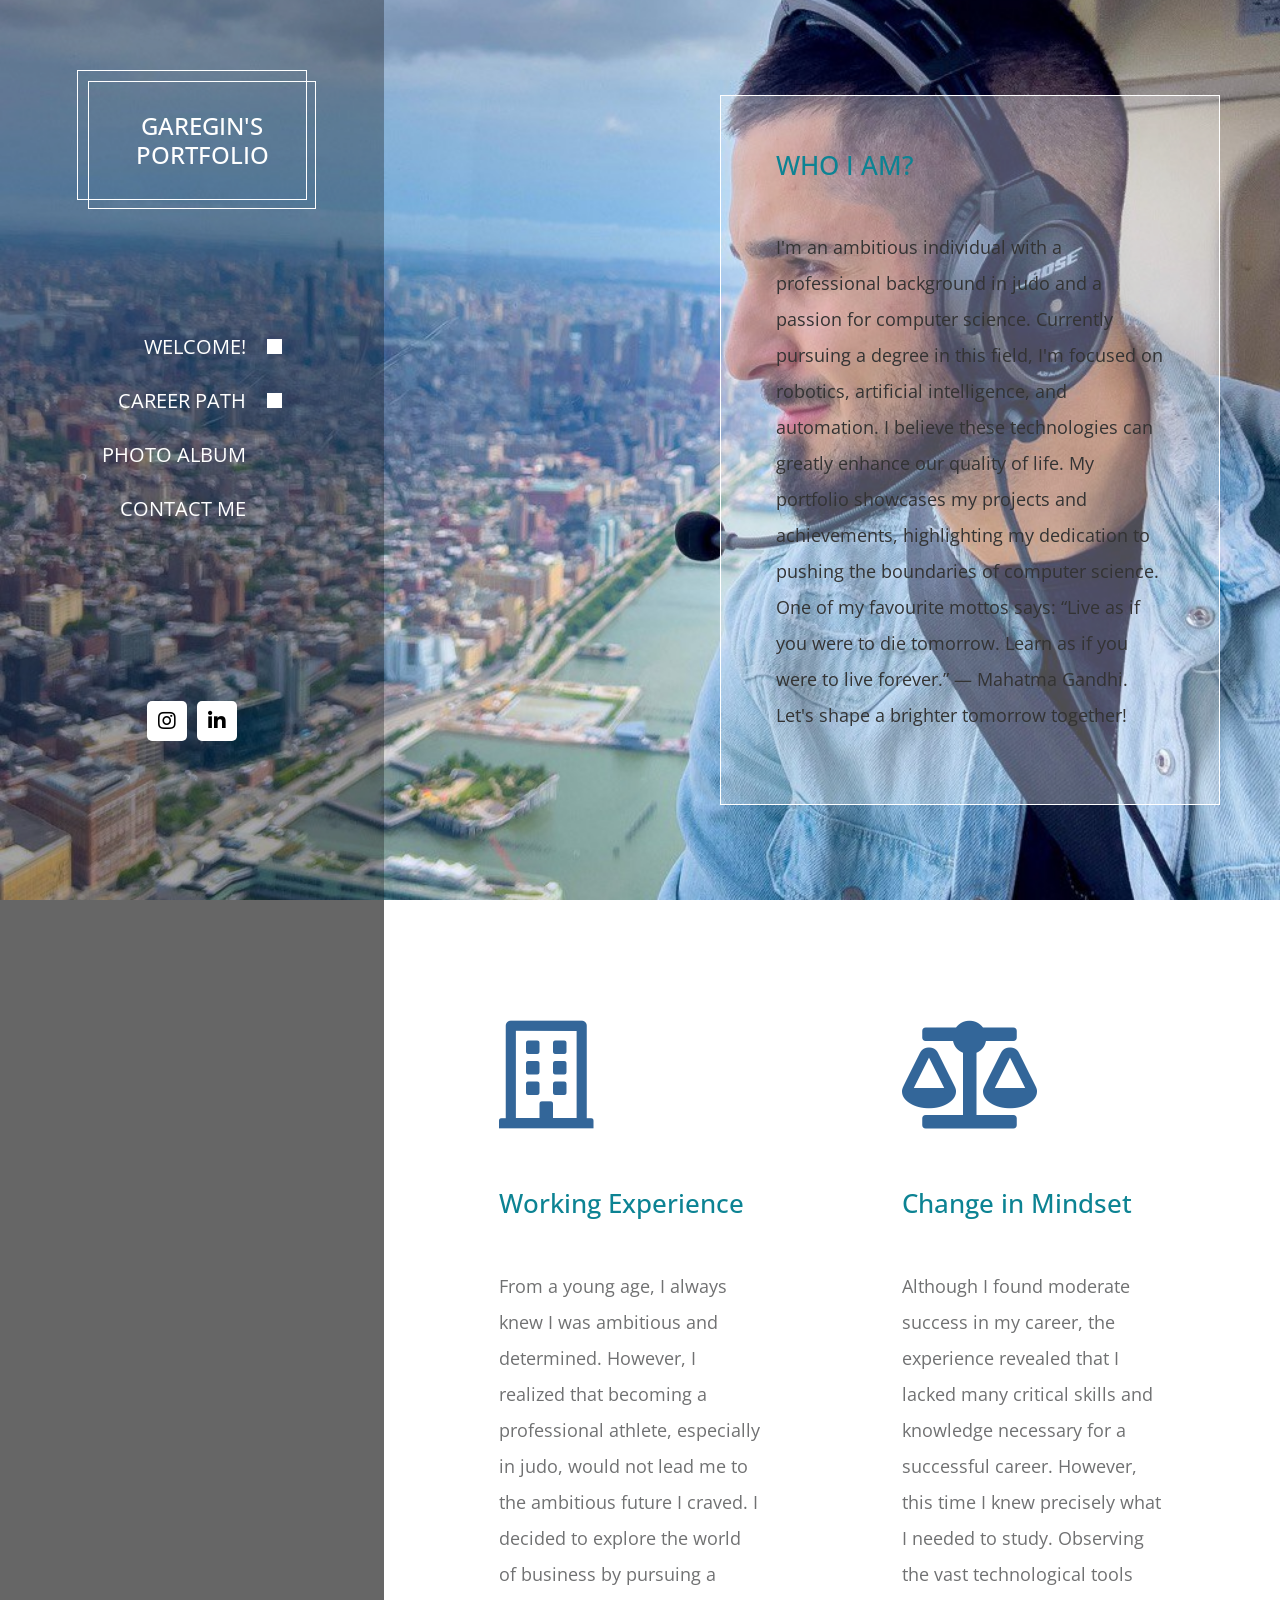
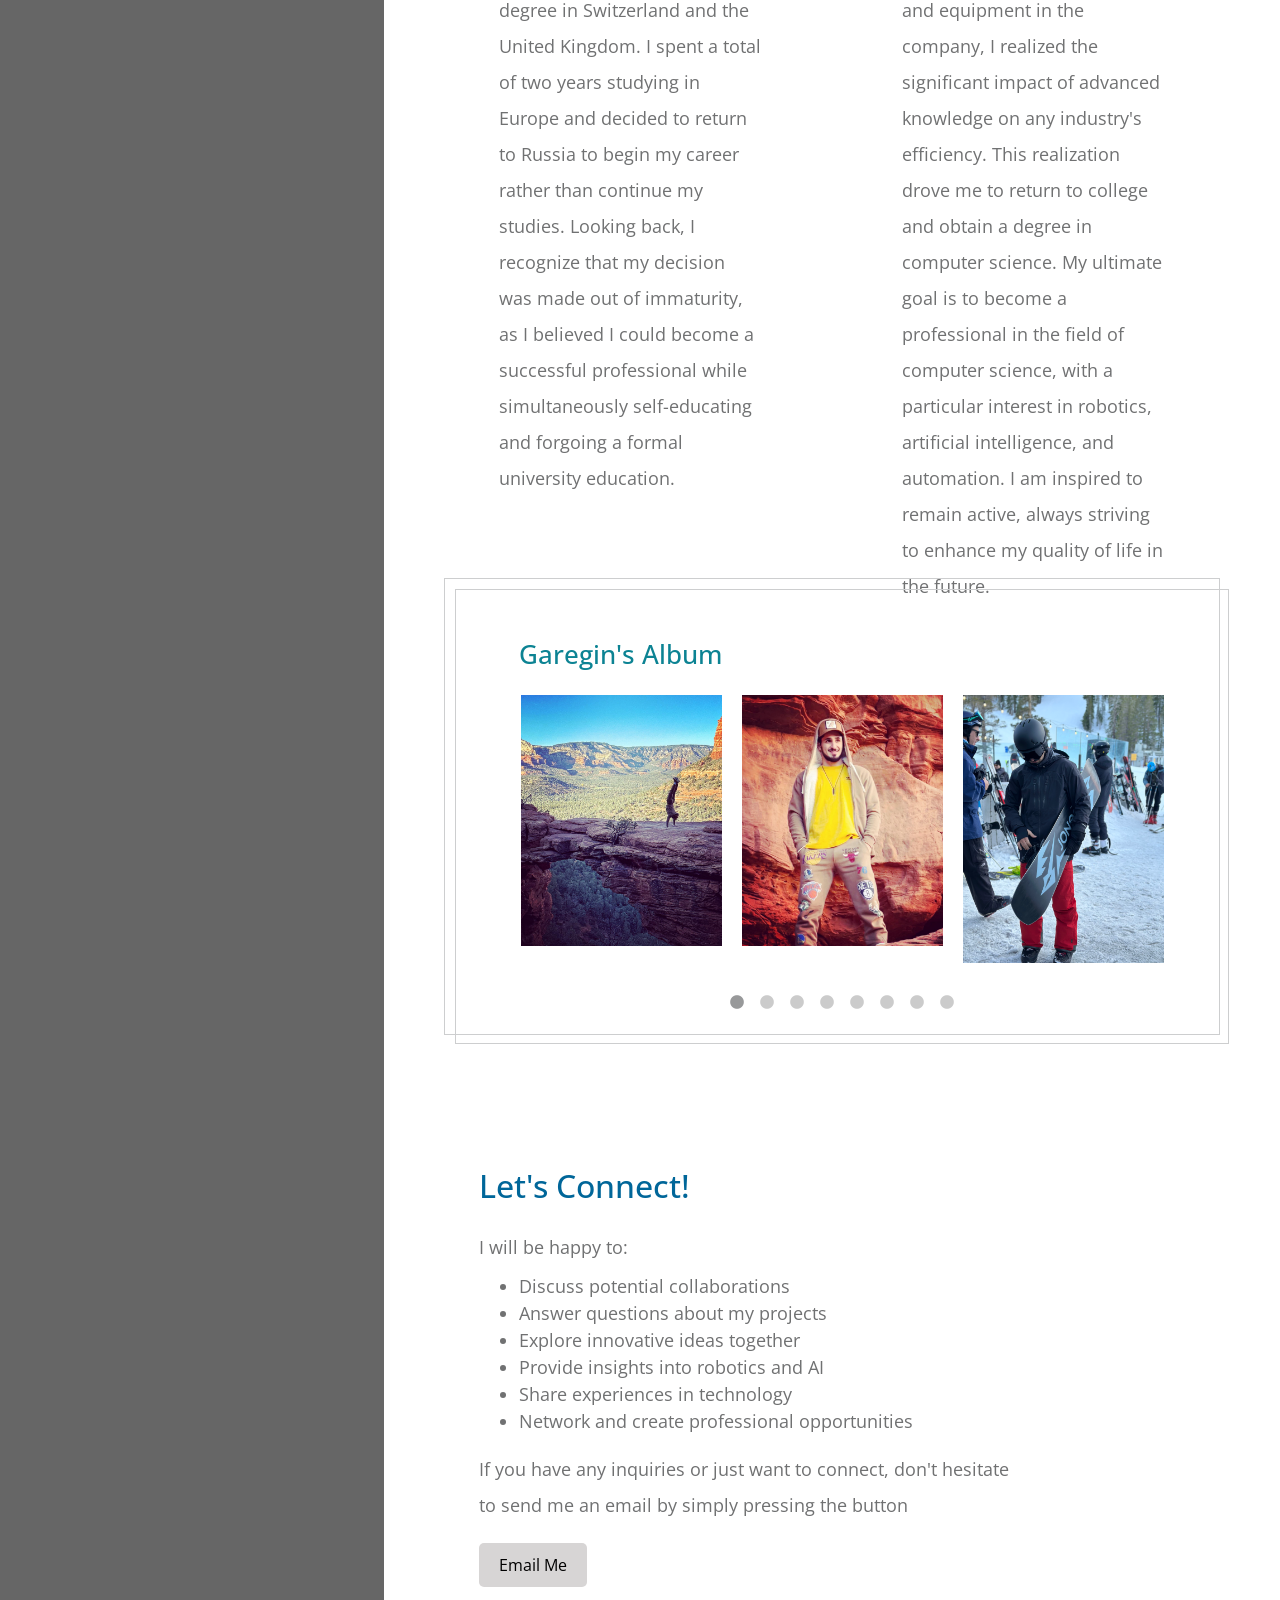
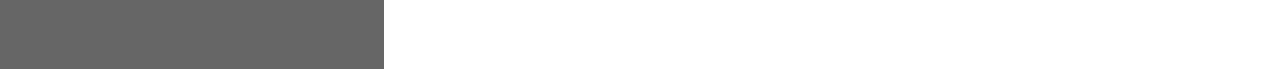
==== commit aa67401a: "Update index.html" ====
--- a/index.html
+++ b/index.html
@@ -121,29 +121,29 @@
                           <div class="tm-gallery">
                             <div class="tm-gallery-item">                        
                               <figure class="effect-bubba">
-                                <img src="img/gallery/01.jpg" alt="Photo from Garegin's album" class="img-fluid">
+                                <img src="img/gallery/01.JPG" alt="Photo from Garegin's album" class="img-fluid">
                                 <figcaption>
                                   <p>Standing on my hands on the devil's bridge</p>
-                                  <a href="img/gallery/large/01.jpg">View more</a>
-                                </figcaption>
-                              </figure>
-                            </div>
-                            <div class="tm-gallery-item">
-                              <figure class="effect-bubba">
-                                <img src="img/gallery/02.jpg" alt="Photo from Garegin's album" class="img-fluid">
+                                  <a href="img/gallery/large/01.JPG">View more</a>
+                                </figcaption>
+                              </figure>
+                            </div>
+                            <div class="tm-gallery-item">
+                              <figure class="effect-bubba">
+                                <img src="img/gallery/02.JPG" alt="Photo from Garegin's album" class="img-fluid">
                                 <figcaption>
                                   
-                                  <p>Another picture of me in sedona.</p>
-                                  <a href="img/gallery/large/02.jpg">View more</a>
-                                </figcaption>
-                              </figure>
-                            </div>
-                            <div class="tm-gallery-item">
-                              <figure class="effect-bubba">
-                                <img src="img/gallery/03.jpg" alt="Photo from Garegin's album" class="img-fluid">
+                                  <p>Another picture of me in Sedona.</p>
+                                  <a href="img/gallery/large/02.JPG">View more</a>
+                                </figcaption>
+                              </figure>
+                            </div>
+                            <div class="tm-gallery-item">
+                              <figure class="effect-bubba">
+                                <img src="img/gallery/03.JPG" alt="Photo from Garegin's album" class="img-fluid">
                                 <figcaption>
                                   <p>In Mammoth Lakes during winter brake</p>
-                                  <a href="img/gallery/large/03.jpg">View more</a>
+                                  <a href="img/gallery/large/03.JPG">View more</a>
                                 </figcaption>
                               </figure>
                             </div>
@@ -232,4 +232,4 @@
     <script src="js/jquery.magnific-popup.min.js"></script>
     <script src="js/templatemo-scripts.js"></script>
   </body>
-</html>+</html>
